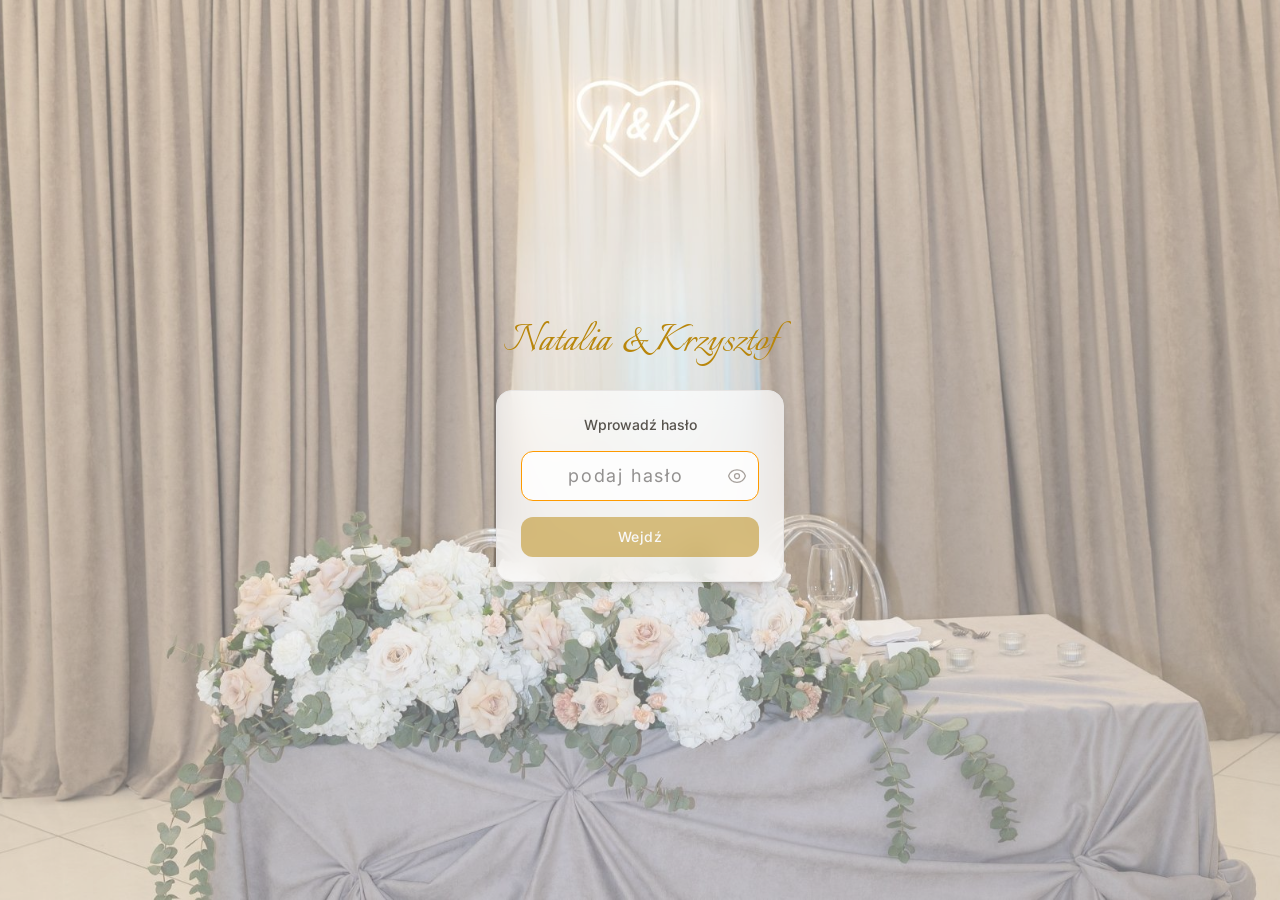
==== index.html @ 424b6d53 "Deploy: 2026-05-31 22:43" ====
<!doctype html>
<html lang="en">
  <head>
    <meta charset="UTF-8" />
    <link rel="icon" type="image/x-icon" href="/assets/logo-Dms6qO0x.jpg" />
    <meta name="viewport" content="width=device-width, initial-scale=1.0" />
    <title>Natalia i Krzysztof</title>
    <link rel="preconnect" href="https://fonts.googleapis.com" />
    <link rel="preconnect" href="https://fonts.gstatic.com" crossorigin />
    <link href="https://fonts.googleapis.com/css2?family=Inter:wght@300;400;500;600;700&family=Great+Vibes&family=Italianno&display=swap" rel="stylesheet" />
    <script type="module" crossorigin src="/assets/index-DAm_iJvj.js"></script>
    <link rel="stylesheet" crossorigin href="/assets/index-CaRGCw8e.css">
  </head>
  <body>
    <div id="root"></div>
  </body>
</html>
---- assets/index-CaRGCw8e.css ----
/*! tailwindcss v4.2.2 | MIT License | https://tailwindcss.com */
@layer properties{@supports (((-webkit-hyphens:none)) and (not (margin-trim:inline))) or ((-moz-orient:inline) and (not (color:rgb(from red r g b)))){*,:before,:after,::backdrop{--tw-translate-x:0;--tw-translate-y:0;--tw-translate-z:0;--tw-rotate-x:initial;--tw-rotate-y:initial;--tw-rotate-z:initial;--tw-skew-x:initial;--tw-skew-y:initial;--tw-space-y-reverse:0;--tw-border-style:solid;--tw-font-weight:initial;--tw-tracking:initial;--tw-shadow:0 0 #0000;--tw-shadow-color:initial;--tw-shadow-alpha:100%;--tw-inset-shadow:0 0 #0000;--tw-inset-shadow-color:initial;--tw-inset-shadow-alpha:100%;--tw-ring-color:initial;--tw-ring-shadow:0 0 #0000;--tw-inset-ring-color:initial;--tw-inset-ring-shadow:0 0 #0000;--tw-ring-inset:initial;--tw-ring-offset-width:0px;--tw-ring-offset-color:#fff;--tw-ring-offset-shadow:0 0 #0000;--tw-blur:initial;--tw-brightness:initial;--tw-contrast:initial;--tw-grayscale:initial;--tw-hue-rotate:initial;--tw-invert:initial;--tw-opacity:initial;--tw-saturate:initial;--tw-sepia:initial;--tw-drop-shadow:initial;--tw-drop-shadow-color:initial;--tw-drop-shadow-alpha:100%;--tw-drop-shadow-size:initial;--tw-backdrop-blur:initial;--tw-backdrop-brightness:initial;--tw-backdrop-contrast:initial;--tw-backdrop-grayscale:initial;--tw-backdrop-hue-rotate:initial;--tw-backdrop-invert:initial;--tw-backdrop-opacity:initial;--tw-backdrop-saturate:initial;--tw-backdrop-sepia:initial;--tw-duration:initial;--tw-scale-x:1;--tw-scale-y:1;--tw-scale-z:1}}}@layer theme{:root,:host{--font-sans:ui-sans-serif, system-ui, sans-serif, "Apple Color Emoji", "Segoe UI Emoji", "Segoe UI Symbol", "Noto Color Emoji";--font-mono:ui-monospace, SFMono-Regular, Menlo, Monaco, Consolas, "Liberation Mono", "Courier New", monospace;--color-red-50:oklch(97.1% .013 17.38);--color-red-400:oklch(70.4% .191 22.216);--color-red-500:oklch(63.7% .237 25.331);--color-red-600:oklch(57.7% .245 27.325);--color-red-700:oklch(50.5% .213 27.518);--color-amber-100:oklch(96.2% .059 95.617);--color-amber-200:oklch(92.4% .12 95.746);--color-amber-500:oklch(76.9% .188 70.08);--color-amber-600:oklch(66.6% .179 58.318);--color-blue-400:oklch(70.7% .165 254.624);--color-rose-50:oklch(96.9% .015 12.422);--color-gray-300:oklch(87.2% .01 258.338);--color-gray-400:oklch(70.7% .022 261.325);--color-gray-500:oklch(55.1% .027 264.364);--color-gray-600:oklch(44.6% .03 256.802);--color-gray-700:oklch(37.3% .034 259.733);--color-gray-800:oklch(27.8% .033 256.848);--color-gray-900:oklch(21% .034 264.665);--color-gray-950:oklch(13% .028 261.692);--color-stone-50:oklch(98.5% .001 106.423);--color-stone-100:oklch(97% .001 106.424);--color-stone-200:oklch(92.3% .003 48.717);--color-stone-300:oklch(86.9% .005 56.366);--color-stone-400:oklch(70.9% .01 56.259);--color-stone-500:oklch(55.3% .013 58.071);--color-stone-600:oklch(44.4% .011 73.639);--color-stone-700:oklch(37.4% .01 67.558);--color-stone-800:oklch(26.8% .007 34.298);--color-black:#000;--color-white:#fff;--spacing:.25rem;--container-xs:20rem;--container-sm:24rem;--container-md:28rem;--container-7xl:80rem;--text-xs:.75rem;--text-xs--line-height:calc(1 / .75);--text-sm:.875rem;--text-sm--line-height:calc(1.25 / .875);--text-base:1rem;--text-base--line-height:calc(1.5 / 1);--text-lg:1.125rem;--text-lg--line-height:calc(1.75 / 1.125);--text-2xl:1.5rem;--text-2xl--line-height:calc(2 / 1.5);--text-3xl:1.875rem;--text-3xl--line-height:calc(2.25 / 1.875);--text-4xl:2.25rem;--text-4xl--line-height:calc(2.5 / 2.25);--text-5xl:3rem;--text-5xl--line-height:1;--font-weight-light:300;--font-weight-medium:500;--font-weight-semibold:600;--tracking-wide:.025em;--tracking-wider:.05em;--tracking-widest:.1em;--radius-lg:.5rem;--radius-xl:.75rem;--radius-2xl:1rem;--drop-shadow-sm:0 1px 2px #00000026;--animate-spin:spin 1s linear infinite;--blur-sm:8px;--blur-md:12px;--blur-xl:24px;--default-transition-duration:.15s;--default-transition-timing-function:cubic-bezier(.4, 0, .2, 1);--default-font-family:var(--font-sans);--default-mono-font-family:var(--font-mono)}}@layer base{*,:after,:before,::backdrop{box-sizing:border-box;border:0 solid;margin:0;padding:0}::file-selector-button{box-sizing:border-box;border:0 solid;margin:0;padding:0}html,:host{-webkit-text-size-adjust:100%;tab-size:4;line-height:1.5;font-family:var(--default-font-family,ui-sans-serif, system-ui, sans-serif, "Apple Color Emoji", "Segoe UI Emoji", "Segoe UI Symbol", "Noto Color Emoji");font-feature-settings:var(--default-font-feature-settings,normal);font-variation-settings:var(--default-font-variation-settings,normal);-webkit-tap-highlight-color:transparent}hr{height:0;color:inherit;border-top-width:1px}abbr:where([title]){-webkit-text-decoration:underline dotted;text-decoration:underline dotted}h1,h2,h3,h4,h5,h6{font-size:inherit;font-weight:inherit}a{color:inherit;-webkit-text-decoration:inherit;-webkit-text-decoration:inherit;-webkit-text-decoration:inherit;-webkit-text-decoration:inherit;text-decoration:inherit}b,strong{font-weight:bolder}code,kbd,samp,pre{font-family:var(--default-mono-font-family,ui-monospace, SFMono-Regular, Menlo, Monaco, Consolas, "Liberation Mono", "Courier New", monospace);font-feature-settings:var(--default-mono-font-feature-settings,normal);font-variation-settings:var(--default-mono-font-variation-settings,normal);font-size:1em}small{font-size:80%}sub,sup{vertical-align:baseline;font-size:75%;line-height:0;position:relative}sub{bottom:-.25em}sup{top:-.5em}table{text-indent:0;border-color:inherit;border-collapse:collapse}:-moz-focusring{outline:auto}progress{vertical-align:baseline}summary{display:list-item}ol,ul,menu{list-style:none}img,svg,video,canvas,audio,iframe,embed,object{vertical-align:middle;display:block}img,video{max-width:100%;height:auto}button,input,select,optgroup,textarea{font:inherit;font-feature-settings:inherit;font-variation-settings:inherit;letter-spacing:inherit;color:inherit;opacity:1;background-color:#0000;border-radius:0}::file-selector-button{font:inherit;font-feature-settings:inherit;font-variation-settings:inherit;letter-spacing:inherit;color:inherit;opacity:1;background-color:#0000;border-radius:0}:where(select:is([multiple],[size])) optgroup{font-weight:bolder}:where(select:is([multiple],[size])) optgroup option{padding-inline-start:20px}::file-selector-button{margin-inline-end:4px}::placeholder{opacity:1}@supports (not ((-webkit-appearance:-apple-pay-button))) or (contain-intrinsic-size:1px){::placeholder{color:currentColor}@supports (color:color-mix(in lab, red, red)){::placeholder{color:color-mix(in oklab, currentcolor 50%, transparent)}}}textarea{resize:vertical}::-webkit-search-decoration{-webkit-appearance:none}::-webkit-date-and-time-value{min-height:1lh;text-align:inherit}::-webkit-datetime-edit{display:inline-flex}::-webkit-datetime-edit-fields-wrapper{padding:0}::-webkit-datetime-edit{padding-block:0}::-webkit-datetime-edit-year-field{padding-block:0}::-webkit-datetime-edit-month-field{padding-block:0}::-webkit-datetime-edit-day-field{padding-block:0}::-webkit-datetime-edit-hour-field{padding-block:0}::-webkit-datetime-edit-minute-field{padding-block:0}::-webkit-datetime-edit-second-field{padding-block:0}::-webkit-datetime-edit-millisecond-field{padding-block:0}::-webkit-datetime-edit-meridiem-field{padding-block:0}::-webkit-calendar-picker-indicator{line-height:1}:-moz-ui-invalid{box-shadow:none}button,input:where([type=button],[type=reset],[type=submit]){appearance:button}::file-selector-button{appearance:button}::-webkit-inner-spin-button{height:auto}::-webkit-outer-spin-button{height:auto}[hidden]:where(:not([hidden=until-found])){display:none!important}}@layer components;@layer utilities{.pointer-events-auto{pointer-events:auto}.pointer-events-none{pointer-events:none}.invisible{visibility:hidden}.visible{visibility:visible}.absolute{position:absolute}.fixed{position:fixed}.relative{position:relative}.sticky{position:sticky}.inset-0{inset:calc(var(--spacing) * 0)}.top-0{top:calc(var(--spacing) * 0)}.top-1\.5{top:calc(var(--spacing) * 1.5)}.top-1\/2{top:50%}.top-4{top:calc(var(--spacing) * 4)}.right-0{right:calc(var(--spacing) * 0)}.right-1\.5{right:calc(var(--spacing) * 1.5)}.right-3{right:calc(var(--spacing) * 3)}.right-4{right:calc(var(--spacing) * 4)}.bottom-0{bottom:calc(var(--spacing) * 0)}.left-0{left:calc(var(--spacing) * 0)}.left-1\.5{left:calc(var(--spacing) * 1.5)}.left-1\/2{left:50%}.z-10{z-index:10}.z-30{z-index:30}.z-50{z-index:50}.z-60{z-index:60}.z-70{z-index:70}.z-80{z-index:80}.container{width:100%}@media (width>=40rem){.container{max-width:40rem}}@media (width>=48rem){.container{max-width:48rem}}@media (width>=64rem){.container{max-width:64rem}}@media (width>=80rem){.container{max-width:80rem}}@media (width>=96rem){.container{max-width:96rem}}.mx-4{margin-inline:calc(var(--spacing) * 4)}.mx-auto{margin-inline:auto}.-mt-2{margin-top:calc(var(--spacing) * -2)}.mb-3{margin-bottom:calc(var(--spacing) * 3)}.mb-4{margin-bottom:calc(var(--spacing) * 4)}.mb-6{margin-bottom:calc(var(--spacing) * 6)}.ml-0\.5{margin-left:calc(var(--spacing) * .5)}.ml-2{margin-left:calc(var(--spacing) * 2)}.ml-4{margin-left:calc(var(--spacing) * 4)}.ml-auto{margin-left:auto}.block{display:block}.flex{display:flex}.grid{display:grid}.hidden{display:none}.inline-flex{display:inline-flex}.aspect-\[3\/4\]{aspect-ratio:3/4}.aspect-square{aspect-ratio:1}.h-0\.5{height:calc(var(--spacing) * .5)}.h-1\.5{height:calc(var(--spacing) * 1.5)}.h-3{height:calc(var(--spacing) * 3)}.h-4{height:calc(var(--spacing) * 4)}.h-5{height:calc(var(--spacing) * 5)}.h-6{height:calc(var(--spacing) * 6)}.h-8{height:calc(var(--spacing) * 8)}.h-10{height:calc(var(--spacing) * 10)}.h-12{height:calc(var(--spacing) * 12)}.h-14{height:calc(var(--spacing) * 14)}.h-16{height:calc(var(--spacing) * 16)}.h-20{height:calc(var(--spacing) * 20)}.h-auto{height:auto}.h-full{height:100%}.max-h-\[calc\(100vh-100px\)\]{max-height:calc(100vh - 100px)}.min-h-screen{min-height:100vh}.w-3{width:calc(var(--spacing) * 3)}.w-4{width:calc(var(--spacing) * 4)}.w-5{width:calc(var(--spacing) * 5)}.w-6{width:calc(var(--spacing) * 6)}.w-8{width:calc(var(--spacing) * 8)}.w-10{width:calc(var(--spacing) * 10)}.w-12{width:calc(var(--spacing) * 12)}.w-16{width:calc(var(--spacing) * 16)}.w-20{width:calc(var(--spacing) * 20)}.w-\[10\%\]{width:10%}.w-full{width:100%}.max-w-7xl{max-width:var(--container-7xl)}.max-w-full{max-width:100%}.max-w-sm{max-width:var(--container-sm)}.max-w-xs{max-width:var(--container-xs)}.min-w-0{min-width:calc(var(--spacing) * 0)}.flex-1{flex:1}.flex-shrink-0{flex-shrink:0}.-translate-x-1\/2{--tw-translate-x:calc(calc(1 / 2 * 100%) * -1);translate:var(--tw-translate-x) var(--tw-translate-y)}.-translate-y-1\/2{--tw-translate-y:calc(calc(1 / 2 * 100%) * -1);translate:var(--tw-translate-x) var(--tw-translate-y)}.rotate-90{rotate:90deg}.transform{transform:var(--tw-rotate-x,) var(--tw-rotate-y,) var(--tw-rotate-z,) var(--tw-skew-x,) var(--tw-skew-y,)}.animate-spin{animation:var(--animate-spin)}.cursor-pointer{cursor:pointer}.resize{resize:both}.grid-cols-2{grid-template-columns:repeat(2,minmax(0,1fr))}.flex-col{flex-direction:column}.items-center{align-items:center}.justify-between{justify-content:space-between}.justify-center{justify-content:center}.justify-end{justify-content:flex-end}.justify-start{justify-content:flex-start}.gap-1{gap:calc(var(--spacing) * 1)}.gap-1\.5{gap:calc(var(--spacing) * 1.5)}.gap-2{gap:calc(var(--spacing) * 2)}.gap-3{gap:calc(var(--spacing) * 3)}.gap-4{gap:calc(var(--spacing) * 4)}.gap-5{gap:calc(var(--spacing) * 5)}.gap-6{gap:calc(var(--spacing) * 6)}:where(.space-y-2>:not(:last-child)){--tw-space-y-reverse:0;margin-block-start:calc(calc(var(--spacing) * 2) * var(--tw-space-y-reverse));margin-block-end:calc(calc(var(--spacing) * 2) * calc(1 - var(--tw-space-y-reverse)))}.truncate{text-overflow:ellipsis;white-space:nowrap;overflow:hidden}.overflow-auto{overflow:auto}.overflow-hidden{overflow:hidden}.rounded{border-radius:.25rem}.rounded-2xl{border-radius:var(--radius-2xl)}.rounded-full{border-radius:3.40282e38px}.rounded-lg{border-radius:var(--radius-lg)}.rounded-xl{border-radius:var(--radius-xl)}.border{border-style:var(--tw-border-style);border-width:1px}.border-2{border-style:var(--tw-border-style);border-width:2px}.border-b{border-bottom-style:var(--tw-border-style);border-bottom-width:1px}.border-blue-400{border-color:var(--color-blue-400)}.border-gray-800{border-color:var(--color-gray-800)}.border-gray-800\/50{border-color:#1e293980}@supports (color:color-mix(in lab, red, red)){.border-gray-800\/50{border-color:color-mix(in oklab, var(--color-gray-800) 50%, transparent)}}.border-red-400{border-color:var(--color-red-400)}.border-stone-100{border-color:var(--color-stone-100)}.border-stone-200{border-color:var(--color-stone-200)}.border-stone-300{border-color:var(--color-stone-300)}.border-t-amber-600{border-top-color:var(--color-amber-600)}.border-t-transparent{border-top-color:#0000}.bg-amber-100{background-color:var(--color-amber-100)}.bg-amber-500{background-color:var(--color-amber-500)}.bg-black\/20{background-color:#0003}@supports (color:color-mix(in lab, red, red)){.bg-black\/20{background-color:color-mix(in oklab, var(--color-black) 20%, transparent)}}.bg-black\/40{background-color:#0006}@supports (color:color-mix(in lab, red, red)){.bg-black\/40{background-color:color-mix(in oklab, var(--color-black) 40%, transparent)}}.bg-black\/50{background-color:#00000080}@supports (color:color-mix(in lab, red, red)){.bg-black\/50{background-color:color-mix(in oklab, var(--color-black) 50%, transparent)}}.bg-gray-800{background-color:var(--color-gray-800)}.bg-gray-950{background-color:var(--color-gray-950)}.bg-gray-950\/80{background-color:#030712cc}@supports (color:color-mix(in lab, red, red)){.bg-gray-950\/80{background-color:color-mix(in oklab, var(--color-gray-950) 80%, transparent)}}.bg-red-500{background-color:var(--color-red-500)}.bg-red-500\/10{background-color:#fb2c361a}@supports (color:color-mix(in lab, red, red)){.bg-red-500\/10{background-color:color-mix(in oklab, var(--color-red-500) 10%, transparent)}}.bg-red-600{background-color:var(--color-red-600)}.bg-rose-50{background-color:var(--color-rose-50)}.bg-stone-50{background-color:var(--color-stone-50)}.bg-stone-100{background-color:var(--color-stone-100)}.bg-stone-200{background-color:var(--color-stone-200)}.bg-stone-200\/80{background-color:#e7e5e4cc}@supports (color:color-mix(in lab, red, red)){.bg-stone-200\/80{background-color:color-mix(in oklab, var(--color-stone-200) 80%, transparent)}}.bg-stone-300\/50{background-color:#d6d3d180}@supports (color:color-mix(in lab, red, red)){.bg-stone-300\/50{background-color:color-mix(in oklab, var(--color-stone-300) 50%, transparent)}}.bg-stone-700{background-color:var(--color-stone-700)}.bg-stone-800{background-color:var(--color-stone-800)}.bg-transparent{background-color:#0000}.bg-white{background-color:var(--color-white)}.bg-white\/40{background-color:#fff6}@supports (color:color-mix(in lab, red, red)){.bg-white\/40{background-color:color-mix(in oklab, var(--color-white) 40%, transparent)}}.bg-white\/50{background-color:#ffffff80}@supports (color:color-mix(in lab, red, red)){.bg-white\/50{background-color:color-mix(in oklab, var(--color-white) 50%, transparent)}}.bg-white\/70{background-color:#ffffffb3}@supports (color:color-mix(in lab, red, red)){.bg-white\/70{background-color:color-mix(in oklab, var(--color-white) 70%, transparent)}}.bg-white\/80{background-color:#fffc}@supports (color:color-mix(in lab, red, red)){.bg-white\/80{background-color:color-mix(in oklab, var(--color-white) 80%, transparent)}}.object-contain{object-fit:contain}.object-cover{object-fit:cover}.p-0\.5{padding:calc(var(--spacing) * .5)}.p-1\.5{padding:calc(var(--spacing) * 1.5)}.p-2{padding:calc(var(--spacing) * 2)}.p-4{padding:calc(var(--spacing) * 4)}.p-6{padding:calc(var(--spacing) * 6)}.px-2{padding-inline:calc(var(--spacing) * 2)}.px-2\.5{padding-inline:calc(var(--spacing) * 2.5)}.px-3{padding-inline:calc(var(--spacing) * 3)}.px-4{padding-inline:calc(var(--spacing) * 4)}.px-8{padding-inline:calc(var(--spacing) * 8)}.py-1{padding-block:calc(var(--spacing) * 1)}.py-2{padding-block:calc(var(--spacing) * 2)}.py-2\.5{padding-block:calc(var(--spacing) * 2.5)}.py-3{padding-block:calc(var(--spacing) * 3)}.py-6{padding-block:calc(var(--spacing) * 6)}.py-7{padding-block:calc(var(--spacing) * 7)}.py-10{padding-block:calc(var(--spacing) * 10)}.py-20{padding-block:calc(var(--spacing) * 20)}.py-32{padding-block:calc(var(--spacing) * 32)}.pt-1\.5{padding-top:calc(var(--spacing) * 1.5)}.pt-14{padding-top:calc(var(--spacing) * 14)}.pr-3{padding-right:calc(var(--spacing) * 3)}.pr-11{padding-right:calc(var(--spacing) * 11)}.pb-1{padding-bottom:calc(var(--spacing) * 1)}.pb-3{padding-bottom:calc(var(--spacing) * 3)}.pb-4{padding-bottom:calc(var(--spacing) * 4)}.pb-20{padding-bottom:calc(var(--spacing) * 20)}.pb-26{padding-bottom:calc(var(--spacing) * 26)}.pl-3{padding-left:calc(var(--spacing) * 3)}.text-center{text-align:center}.text-2xl{font-size:var(--text-2xl);line-height:var(--tw-leading,var(--text-2xl--line-height))}.text-3xl{font-size:var(--text-3xl);line-height:var(--tw-leading,var(--text-3xl--line-height))}.text-4xl{font-size:var(--text-4xl);line-height:var(--tw-leading,var(--text-4xl--line-height))}.text-5xl{font-size:var(--text-5xl);line-height:var(--tw-leading,var(--text-5xl--line-height))}.text-base{font-size:var(--text-base);line-height:var(--tw-leading,var(--text-base--line-height))}.text-lg{font-size:var(--text-lg);line-height:var(--tw-leading,var(--text-lg--line-height))}.text-sm{font-size:var(--text-sm);line-height:var(--tw-leading,var(--text-sm--line-height))}.text-xs{font-size:var(--text-xs);line-height:var(--tw-leading,var(--text-xs--line-height))}.text-\[11px\]{font-size:11px}.font-light{--tw-font-weight:var(--font-weight-light);font-weight:var(--font-weight-light)}.font-medium{--tw-font-weight:var(--font-weight-medium);font-weight:var(--font-weight-medium)}.font-semibold{--tw-font-weight:var(--font-weight-semibold);font-weight:var(--font-weight-semibold)}.tracking-wide{--tw-tracking:var(--tracking-wide);letter-spacing:var(--tracking-wide)}.tracking-wider{--tw-tracking:var(--tracking-wider);letter-spacing:var(--tracking-wider)}.tracking-widest{--tw-tracking:var(--tracking-widest);letter-spacing:var(--tracking-widest)}.text-amber-600{color:var(--color-amber-600)}.text-blue-400{color:var(--color-blue-400)}.text-gray-300{color:var(--color-gray-300)}.text-gray-400{color:var(--color-gray-400)}.text-gray-500{color:var(--color-gray-500)}.text-gray-600{color:var(--color-gray-600)}.text-red-400{color:var(--color-red-400)}.text-red-500{color:var(--color-red-500)}.text-stone-200{color:var(--color-stone-200)}.text-stone-300{color:var(--color-stone-300)}.text-stone-400{color:var(--color-stone-400)}.text-stone-500{color:var(--color-stone-500)}.text-stone-600{color:var(--color-stone-600)}.text-stone-700{color:var(--color-stone-700)}.text-stone-800{color:var(--color-stone-800)}.text-white{color:var(--color-white)}.uppercase{text-transform:uppercase}.underline{text-decoration-line:underline}.opacity-0{opacity:0}.opacity-100{opacity:1}.shadow{--tw-shadow:0 1px 3px 0 var(--tw-shadow-color,#0000001a), 0 1px 2px -1px var(--tw-shadow-color,#0000001a);box-shadow:var(--tw-inset-shadow), var(--tw-inset-ring-shadow), var(--tw-ring-offset-shadow), var(--tw-ring-shadow), var(--tw-shadow)}.shadow-2xl{--tw-shadow:0 25px 50px -12px var(--tw-shadow-color,#00000040);box-shadow:var(--tw-inset-shadow), var(--tw-inset-ring-shadow), var(--tw-ring-offset-shadow), var(--tw-ring-shadow), var(--tw-shadow)}.shadow-inner{--tw-shadow:inset 0 2px 4px 0 var(--tw-shadow-color,#0000000d);box-shadow:var(--tw-inset-shadow), var(--tw-inset-ring-shadow), var(--tw-ring-offset-shadow), var(--tw-ring-shadow), var(--tw-shadow)}.shadow-lg{--tw-shadow:0 10px 15px -3px var(--tw-shadow-color,#0000001a), 0 4px 6px -4px var(--tw-shadow-color,#0000001a);box-shadow:var(--tw-inset-shadow), var(--tw-inset-ring-shadow), var(--tw-ring-offset-shadow), var(--tw-ring-shadow), var(--tw-shadow)}.shadow-md{--tw-shadow:0 4px 6px -1px var(--tw-shadow-color,#0000001a), 0 2px 4px -2px var(--tw-shadow-color,#0000001a);box-shadow:var(--tw-inset-shadow), var(--tw-inset-ring-shadow), var(--tw-ring-offset-shadow), var(--tw-ring-shadow), var(--tw-shadow)}.drop-shadow-sm{--tw-drop-shadow-size:drop-shadow(0 1px 2px var(--tw-drop-shadow-color,#00000026));--tw-drop-shadow:drop-shadow(var(--drop-shadow-sm));filter:var(--tw-blur,) var(--tw-brightness,) var(--tw-contrast,) var(--tw-grayscale,) var(--tw-hue-rotate,) var(--tw-invert,) var(--tw-saturate,) var(--tw-sepia,) var(--tw-drop-shadow,)}.filter{filter:var(--tw-blur,) var(--tw-brightness,) var(--tw-contrast,) var(--tw-grayscale,) var(--tw-hue-rotate,) var(--tw-invert,) var(--tw-saturate,) var(--tw-sepia,) var(--tw-drop-shadow,)}.backdrop-blur-md{--tw-backdrop-blur:blur(var(--blur-md));-webkit-backdrop-filter:var(--tw-backdrop-blur,) var(--tw-backdrop-brightness,) var(--tw-backdrop-contrast,) var(--tw-backdrop-grayscale,) var(--tw-backdrop-hue-rotate,) var(--tw-backdrop-invert,) var(--tw-backdrop-opacity,) var(--tw-backdrop-saturate,) var(--tw-backdrop-sepia,);backdrop-filter:var(--tw-backdrop-blur,) var(--tw-backdrop-brightness,) var(--tw-backdrop-contrast,) var(--tw-backdrop-grayscale,) var(--tw-backdrop-hue-rotate,) var(--tw-backdrop-invert,) var(--tw-backdrop-opacity,) var(--tw-backdrop-saturate,) var(--tw-backdrop-sepia,)}.backdrop-blur-sm{--tw-backdrop-blur:blur(var(--blur-sm));-webkit-backdrop-filter:var(--tw-backdrop-blur,) var(--tw-backdrop-brightness,) var(--tw-backdrop-contrast,) var(--tw-backdrop-grayscale,) var(--tw-backdrop-hue-rotate,) var(--tw-backdrop-invert,) var(--tw-backdrop-opacity,) var(--tw-backdrop-saturate,) var(--tw-backdrop-sepia,);backdrop-filter:var(--tw-backdrop-blur,) var(--tw-backdrop-brightness,) var(--tw-backdrop-contrast,) var(--tw-backdrop-grayscale,) var(--tw-backdrop-hue-rotate,) var(--tw-backdrop-invert,) var(--tw-backdrop-opacity,) var(--tw-backdrop-saturate,) var(--tw-backdrop-sepia,)}.backdrop-blur-xl{--tw-backdrop-blur:blur(var(--blur-xl));-webkit-backdrop-filter:var(--tw-backdrop-blur,) var(--tw-backdrop-brightness,) var(--tw-backdrop-contrast,) var(--tw-backdrop-grayscale,) var(--tw-backdrop-hue-rotate,) var(--tw-backdrop-invert,) var(--tw-backdrop-opacity,) var(--tw-backdrop-saturate,) var(--tw-backdrop-sepia,);backdrop-filter:var(--tw-backdrop-blur,) var(--tw-backdrop-brightness,) var(--tw-backdrop-contrast,) var(--tw-backdrop-grayscale,) var(--tw-backdrop-hue-rotate,) var(--tw-backdrop-invert,) var(--tw-backdrop-opacity,) var(--tw-backdrop-saturate,) var(--tw-backdrop-sepia,)}.transition{transition-property:color,background-color,border-color,outline-color,text-decoration-color,fill,stroke,--tw-gradient-from,--tw-gradient-via,--tw-gradient-to,opacity,box-shadow,transform,translate,scale,rotate,filter,-webkit-backdrop-filter,backdrop-filter,display,content-visibility,overlay,pointer-events;transition-timing-function:var(--tw-ease,var(--default-transition-timing-function));transition-duration:var(--tw-duration,var(--default-transition-duration))}.transition-all{transition-property:all;transition-timing-function:var(--tw-ease,var(--default-transition-timing-function));transition-duration:var(--tw-duration,var(--default-transition-duration))}.transition-colors{transition-property:color,background-color,border-color,outline-color,text-decoration-color,fill,stroke,--tw-gradient-from,--tw-gradient-via,--tw-gradient-to;transition-timing-function:var(--tw-ease,var(--default-transition-timing-function));transition-duration:var(--tw-duration,var(--default-transition-duration))}.transition-opacity{transition-property:opacity;transition-timing-function:var(--tw-ease,var(--default-transition-timing-function));transition-duration:var(--tw-duration,var(--default-transition-duration))}.transition-shadow{transition-property:box-shadow;transition-timing-function:var(--tw-ease,var(--default-transition-timing-function));transition-duration:var(--tw-duration,var(--default-transition-duration))}.transition-transform{transition-property:transform,translate,scale,rotate;transition-timing-function:var(--tw-ease,var(--default-transition-timing-function));transition-duration:var(--tw-duration,var(--default-transition-duration))}.duration-150{--tw-duration:.15s;transition-duration:.15s}.duration-200{--tw-duration:.2s;transition-duration:.2s}.duration-300{--tw-duration:.3s;transition-duration:.3s}.outline-none{--tw-outline-style:none;outline-style:none}@media (hover:hover){.group-hover\:scale-103:is(:where(.group):hover *){--tw-scale-x:103%;--tw-scale-y:103%;--tw-scale-z:103%;scale:var(--tw-scale-x) var(--tw-scale-y)}.group-hover\:scale-110:is(:where(.group):hover *){--tw-scale-x:110%;--tw-scale-y:110%;--tw-scale-z:110%;scale:var(--tw-scale-x) var(--tw-scale-y)}.group-hover\:bg-black\/30:is(:where(.group):hover *){background-color:#0000004d}@supports (color:color-mix(in lab, red, red)){.group-hover\:bg-black\/30:is(:where(.group):hover *){background-color:color-mix(in oklab, var(--color-black) 30%, transparent)}}.group-hover\:bg-stone-300:is(:where(.group):hover *){background-color:var(--color-stone-300)}.group-hover\:opacity-90:is(:where(.group):hover *){opacity:.9}.group-hover\:opacity-100:is(:where(.group):hover *){opacity:1}.hover\:scale-103:hover{--tw-scale-x:103%;--tw-scale-y:103%;--tw-scale-z:103%;scale:var(--tw-scale-x) var(--tw-scale-y)}.hover\:bg-amber-200:hover{background-color:var(--color-amber-200)}.hover\:bg-gray-700:hover{background-color:var(--color-gray-700)}.hover\:bg-gray-800:hover{background-color:var(--color-gray-800)}.hover\:bg-gray-900\/30:hover{background-color:#1018284d}@supports (color:color-mix(in lab, red, red)){.hover\:bg-gray-900\/30:hover{background-color:color-mix(in oklab, var(--color-gray-900) 30%, transparent)}}.hover\:bg-gray-900\/50:hover{background-color:#10182880}@supports (color:color-mix(in lab, red, red)){.hover\:bg-gray-900\/50:hover{background-color:color-mix(in oklab, var(--color-gray-900) 50%, transparent)}}.hover\:bg-red-50:hover{background-color:var(--color-red-50)}.hover\:bg-red-600:hover{background-color:var(--color-red-600)}.hover\:bg-red-700:hover{background-color:var(--color-red-700)}.hover\:bg-stone-50:hover{background-color:var(--color-stone-50)}.hover\:bg-stone-300:hover{background-color:var(--color-stone-300)}.hover\:bg-stone-300\/60:hover{background-color:#d6d3d199}@supports (color:color-mix(in lab, red, red)){.hover\:bg-stone-300\/60:hover{background-color:color-mix(in oklab, var(--color-stone-300) 60%, transparent)}}.hover\:bg-stone-700:hover{background-color:var(--color-stone-700)}.hover\:bg-stone-800:hover{background-color:var(--color-stone-800)}.hover\:bg-white\/50:hover{background-color:#ffffff80}@supports (color:color-mix(in lab, red, red)){.hover\:bg-white\/50:hover{background-color:color-mix(in oklab, var(--color-white) 50%, transparent)}}.hover\:text-amber-600:hover{color:var(--color-amber-600)}.hover\:text-red-400:hover{color:var(--color-red-400)}.hover\:text-red-600:hover{color:var(--color-red-600)}.hover\:text-stone-600:hover{color:var(--color-stone-600)}.hover\:text-stone-700:hover{color:var(--color-stone-700)}.hover\:text-stone-800:hover{color:var(--color-stone-800)}.hover\:text-white:hover{color:var(--color-white)}.hover\:opacity-80:hover{opacity:.8}.hover\:shadow-xl:hover{--tw-shadow:0 20px 25px -5px var(--tw-shadow-color,#0000001a), 0 8px 10px -6px var(--tw-shadow-color,#0000001a);box-shadow:var(--tw-inset-shadow), var(--tw-inset-ring-shadow), var(--tw-ring-offset-shadow), var(--tw-ring-shadow), var(--tw-shadow)}}.focus\:border-amber-500:focus{border-color:var(--color-amber-500)}.focus\:border-red-500:focus{border-color:var(--color-red-500)}.focus\:outline-none:focus{--tw-outline-style:none;outline-style:none}.active\:scale-95:active{--tw-scale-x:95%;--tw-scale-y:95%;--tw-scale-z:95%;scale:var(--tw-scale-x) var(--tw-scale-y)}.disabled\:cursor-not-allowed:disabled{cursor:not-allowed}.disabled\:opacity-40:disabled{opacity:.4}.disabled\:opacity-50:disabled{opacity:.5}.disabled\:opacity-60:disabled{opacity:.6}@media (width>=40rem){.sm\:max-w-md{max-width:var(--container-md)}.sm\:gap-2{gap:calc(var(--spacing) * 2)}.sm\:gap-3{gap:calc(var(--spacing) * 3)}.sm\:gap-8{gap:calc(var(--spacing) * 8)}.sm\:px-6{padding-inline:calc(var(--spacing) * 6)}.sm\:text-3xl{font-size:var(--text-3xl);line-height:var(--tw-leading,var(--text-3xl--line-height))}.sm\:opacity-0{opacity:0}@media (hover:hover){.sm\:group-hover\:opacity-100:is(:where(.group):hover *){opacity:1}}}@media (width>=64rem){.lg\:px-8{padding-inline:calc(var(--spacing) * 8)}}}*{box-sizing:border-box}body{-webkit-font-smoothing:antialiased;-moz-osx-font-smoothing:grayscale;color:#1c1917;background-color:#fafaf9;margin:0;font-family:Inter,system-ui,-apple-system,BlinkMacSystemFont,Segoe UI,Roboto,sans-serif}@keyframes fade-in{0%{opacity:0}to{opacity:1}}@keyframes shimmer{0%{background-position:-200% 0}to{background-position:200% 0}}.skeleton{background:linear-gradient(90deg,#f0ede8 25%,#e8e4de 50%,#f0ede8 75%) 0 0/200% 100%;animation:1.6s linear infinite shimmer}@keyframes slide-up{0%{opacity:0;transform:translateY(20px)}to{opacity:1;transform:translateY(0)}}.animate-fade-in{animation:.2s ease-out fade-in}.animate-slide-up{animation:.25s ease-out slide-up}.shadow-inner{box-shadow:inset 0 0 60px #ffffff4d}@keyframes slideshow-progress{0%{width:0%}to{width:100%}}@property --tw-translate-x{syntax:"*";inherits:false;initial-value:0}@property --tw-translate-y{syntax:"*";inherits:false;initial-value:0}@property --tw-translate-z{syntax:"*";inherits:false;initial-value:0}@property --tw-rotate-x{syntax:"*";inherits:false}@property --tw-rotate-y{syntax:"*";inherits:false}@property --tw-rotate-z{syntax:"*";inherits:false}@property --tw-skew-x{syntax:"*";inherits:false}@property --tw-skew-y{syntax:"*";inherits:false}@property --tw-space-y-reverse{syntax:"*";inherits:false;initial-value:0}@property --tw-border-style{syntax:"*";inherits:false;initial-value:solid}@property --tw-font-weight{syntax:"*";inherits:false}@property --tw-tracking{syntax:"*";inherits:false}@property --tw-shadow{syntax:"*";inherits:false;initial-value:0 0 #0000}@property --tw-shadow-color{syntax:"*";inherits:false}@property --tw-shadow-alpha{syntax:"<percentage>";inherits:false;initial-value:100%}@property --tw-inset-shadow{syntax:"*";inherits:false;initial-value:0 0 #0000}@property --tw-inset-shadow-color{syntax:"*";inherits:false}@property --tw-inset-shadow-alpha{syntax:"<percentage>";inherits:false;initial-value:100%}@property --tw-ring-color{syntax:"*";inherits:false}@property --tw-ring-shadow{syntax:"*";inherits:false;initial-value:0 0 #0000}@property --tw-inset-ring-color{syntax:"*";inherits:false}@property --tw-inset-ring-shadow{syntax:"*";inherits:false;initial-value:0 0 #0000}@property --tw-ring-inset{syntax:"*";inherits:false}@property --tw-ring-offset-width{syntax:"<length>";inherits:false;initial-value:0}@property --tw-ring-offset-color{syntax:"*";inherits:false;initial-value:#fff}@property --tw-ring-offset-shadow{syntax:"*";inherits:false;initial-value:0 0 #0000}@property --tw-blur{syntax:"*";inherits:false}@property --tw-brightness{syntax:"*";inherits:false}@property --tw-contrast{syntax:"*";inherits:false}@property --tw-grayscale{syntax:"*";inherits:false}@property --tw-hue-rotate{syntax:"*";inherits:false}@property --tw-invert{syntax:"*";inherits:false}@property --tw-opacity{syntax:"*";inherits:false}@property --tw-saturate{syntax:"*";inherits:false}@property --tw-sepia{syntax:"*";inherits:false}@property --tw-drop-shadow{syntax:"*";inherits:false}@property --tw-drop-shadow-color{syntax:"*";inherits:false}@property --tw-drop-shadow-alpha{syntax:"<percentage>";inherits:false;initial-value:100%}@property --tw-drop-shadow-size{syntax:"*";inherits:false}@property --tw-backdrop-blur{syntax:"*";inherits:false}@property --tw-backdrop-brightness{syntax:"*";inherits:false}@property --tw-backdrop-contrast{syntax:"*";inherits:false}@property --tw-backdrop-grayscale{syntax:"*";inherits:false}@property --tw-backdrop-hue-rotate{syntax:"*";inherits:false}@property --tw-backdrop-invert{syntax:"*";inherits:false}@property --tw-backdrop-opacity{syntax:"*";inherits:false}@property --tw-backdrop-saturate{syntax:"*";inherits:false}@property --tw-backdrop-sepia{syntax:"*";inherits:false}@property --tw-duration{syntax:"*";inherits:false}@property --tw-scale-x{syntax:"*";inherits:false;initial-value:1}@property --tw-scale-y{syntax:"*";inherits:false;initial-value:1}@property --tw-scale-z{syntax:"*";inherits:false;initial-value:1}@keyframes spin{to{transform:rotate(360deg)}}
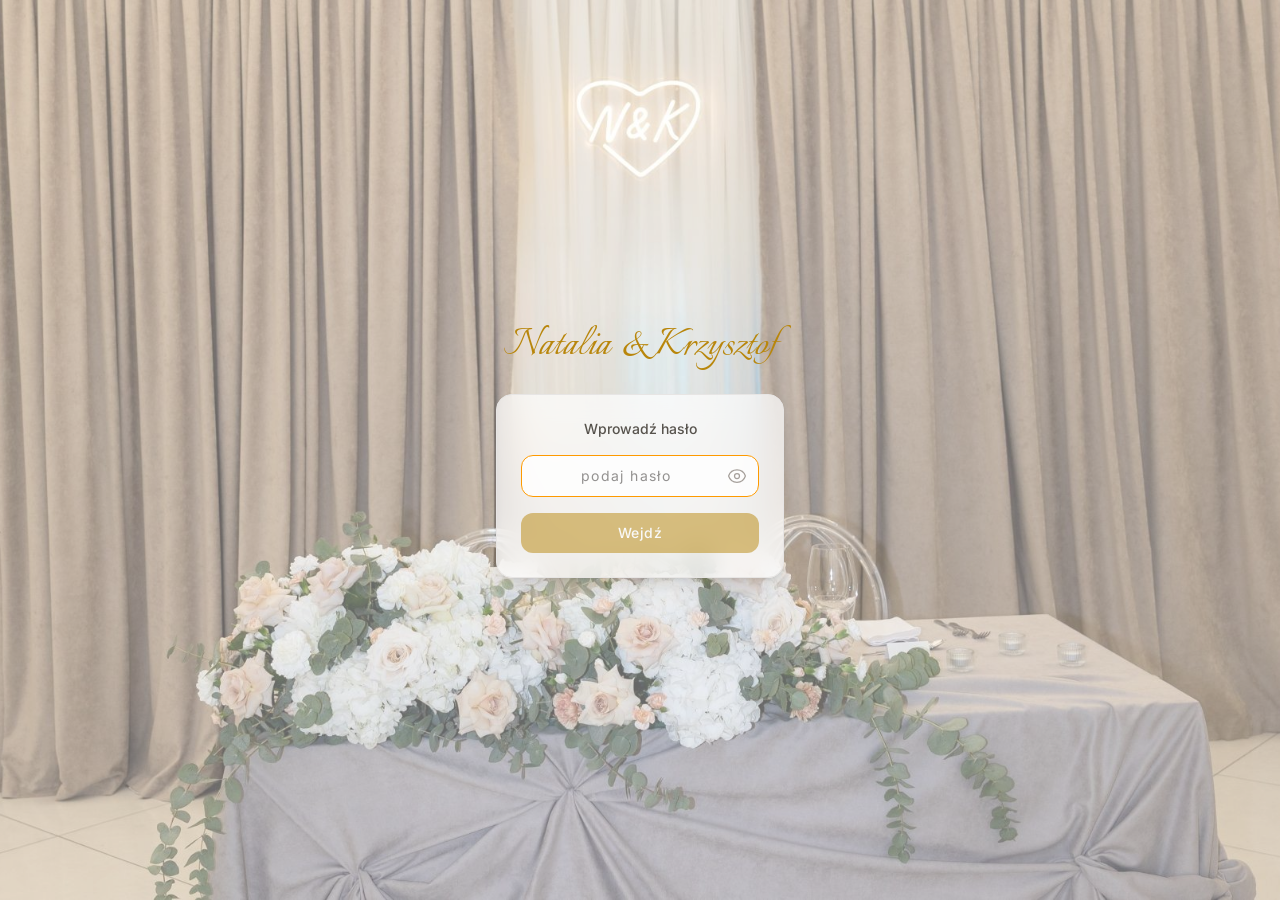
==== commit cc0817ed: "Deploy: 2026-06-02 16:31" ====
--- a/index.html
+++ b/index.html
@@ -8,7 +8,7 @@
     <link rel="preconnect" href="https://fonts.googleapis.com" />
     <link rel="preconnect" href="https://fonts.gstatic.com" crossorigin />
     <link href="https://fonts.googleapis.com/css2?family=Inter:wght@300;400;500;600;700&family=Great+Vibes&family=Italianno&display=swap" rel="stylesheet" />
-    <script type="module" crossorigin src="/assets/index-DAm_iJvj.js"></script>
+    <script type="module" crossorigin src="/assets/index-BIQyD5y8.js"></script>
     <link rel="stylesheet" crossorigin href="/assets/index-CaRGCw8e.css">
   </head>
   <body>
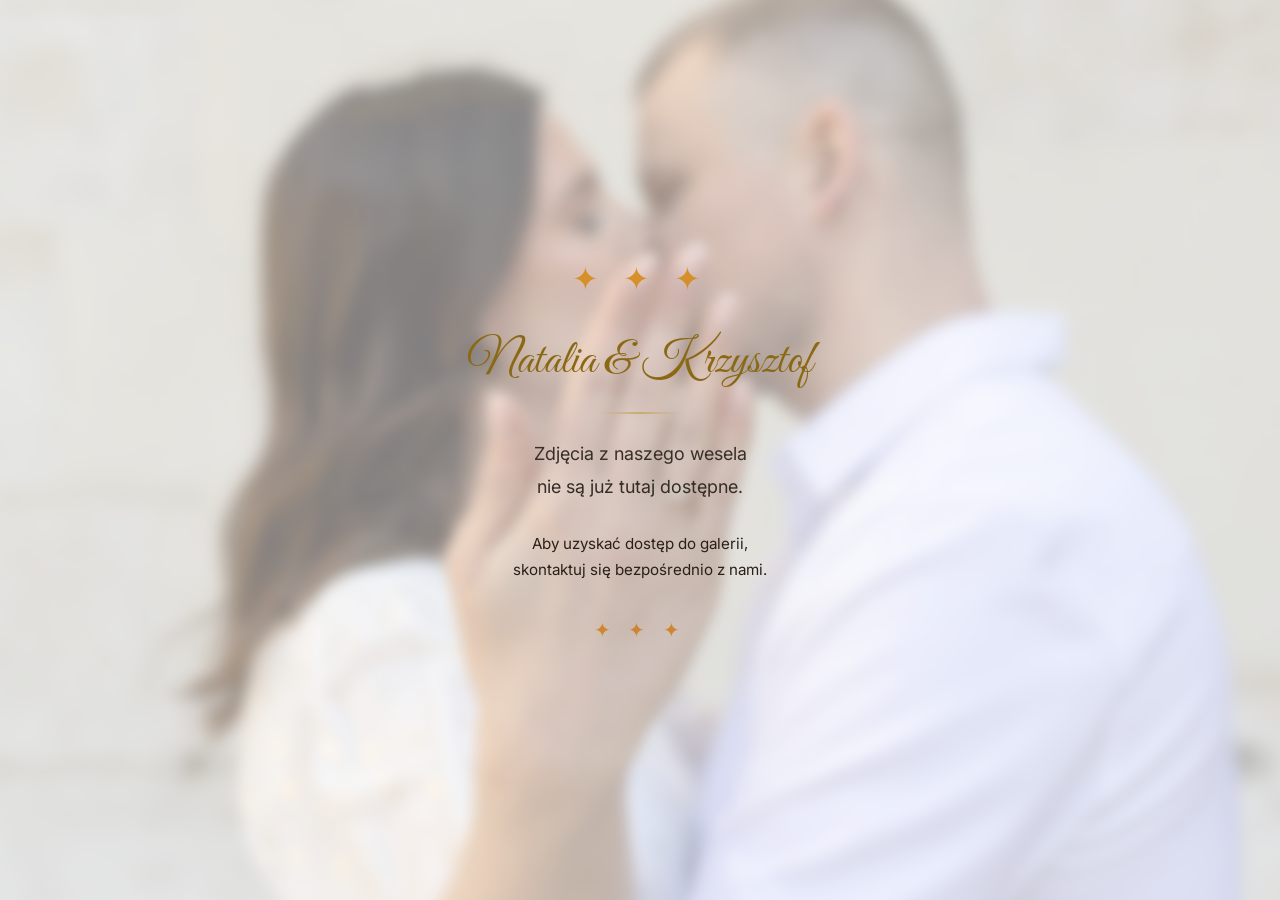
==== commit 78015d28: "Deploy: 2026-06-09 22:36" ====
--- a/index.html
+++ b/index.html
@@ -8,8 +8,8 @@
     <link rel="preconnect" href="https://fonts.googleapis.com" />
     <link rel="preconnect" href="https://fonts.gstatic.com" crossorigin />
     <link href="https://fonts.googleapis.com/css2?family=Inter:wght@300;400;500;600;700&family=Great+Vibes&family=Italianno&display=swap" rel="stylesheet" />
-    <script type="module" crossorigin src="/assets/index-BIQyD5y8.js"></script>
-    <link rel="stylesheet" crossorigin href="/assets/index-CaRGCw8e.css">
+    <script type="module" crossorigin src="/assets/index-BI_R1rMf.js"></script>
+    <link rel="stylesheet" crossorigin href="/assets/index-SdWb2pRe.css">
   </head>
   <body>
     <div id="root"></div>
--- a/assets/index-SdWb2pRe.css
+++ b/assets/index-SdWb2pRe.css
@@ -0,0 +1,2 @@
+/*! tailwindcss v4.2.2 | MIT License | https://tailwindcss.com */
+@layer properties{@supports (((-webkit-hyphens:none)) and (not (margin-trim:inline))) or ((-moz-orient:inline) and (not (color:rgb(from red r g b)))){*,:before,:after,::backdrop{--tw-translate-x:0;--tw-translate-y:0;--tw-translate-z:0;--tw-rotate-x:initial;--tw-rotate-y:initial;--tw-rotate-z:initial;--tw-skew-x:initial;--tw-skew-y:initial;--tw-space-y-reverse:0;--tw-border-style:solid;--tw-font-weight:initial;--tw-tracking:initial;--tw-ordinal:initial;--tw-slashed-zero:initial;--tw-numeric-figure:initial;--tw-numeric-spacing:initial;--tw-numeric-fraction:initial;--tw-shadow:0 0 #0000;--tw-shadow-color:initial;--tw-shadow-alpha:100%;--tw-inset-shadow:0 0 #0000;--tw-inset-shadow-color:initial;--tw-inset-shadow-alpha:100%;--tw-ring-color:initial;--tw-ring-shadow:0 0 #0000;--tw-inset-ring-color:initial;--tw-inset-ring-shadow:0 0 #0000;--tw-ring-inset:initial;--tw-ring-offset-width:0px;--tw-ring-offset-color:#fff;--tw-ring-offset-shadow:0 0 #0000;--tw-blur:initial;--tw-brightness:initial;--tw-contrast:initial;--tw-grayscale:initial;--tw-hue-rotate:initial;--tw-invert:initial;--tw-opacity:initial;--tw-saturate:initial;--tw-sepia:initial;--tw-drop-shadow:initial;--tw-drop-shadow-color:initial;--tw-drop-shadow-alpha:100%;--tw-drop-shadow-size:initial;--tw-backdrop-blur:initial;--tw-backdrop-brightness:initial;--tw-backdrop-contrast:initial;--tw-backdrop-grayscale:initial;--tw-backdrop-hue-rotate:initial;--tw-backdrop-invert:initial;--tw-backdrop-opacity:initial;--tw-backdrop-saturate:initial;--tw-backdrop-sepia:initial;--tw-duration:initial;--tw-scale-x:1;--tw-scale-y:1;--tw-scale-z:1}}}@layer theme{:root,:host{--font-sans:ui-sans-serif, system-ui, sans-serif, "Apple Color Emoji", "Segoe UI Emoji", "Segoe UI Symbol", "Noto Color Emoji";--font-mono:ui-monospace, SFMono-Regular, Menlo, Monaco, Consolas, "Liberation Mono", "Courier New", monospace;--color-red-50:oklch(97.1% .013 17.38);--color-red-400:oklch(70.4% .191 22.216);--color-red-500:oklch(63.7% .237 25.331);--color-red-600:oklch(57.7% .245 27.325);--color-red-700:oklch(50.5% .213 27.518);--color-amber-100:oklch(96.2% .059 95.617);--color-amber-200:oklch(92.4% .12 95.746);--color-amber-500:oklch(76.9% .188 70.08);--color-amber-600:oklch(66.6% .179 58.318);--color-blue-400:oklch(70.7% .165 254.624);--color-rose-50:oklch(96.9% .015 12.422);--color-gray-300:oklch(87.2% .01 258.338);--color-gray-400:oklch(70.7% .022 261.325);--color-gray-500:oklch(55.1% .027 264.364);--color-gray-600:oklch(44.6% .03 256.802);--color-gray-700:oklch(37.3% .034 259.733);--color-gray-800:oklch(27.8% .033 256.848);--color-gray-900:oklch(21% .034 264.665);--color-gray-950:oklch(13% .028 261.692);--color-stone-50:oklch(98.5% .001 106.423);--color-stone-100:oklch(97% .001 106.424);--color-stone-200:oklch(92.3% .003 48.717);--color-stone-300:oklch(86.9% .005 56.366);--color-stone-400:oklch(70.9% .01 56.259);--color-stone-500:oklch(55.3% .013 58.071);--color-stone-600:oklch(44.4% .011 73.639);--color-stone-700:oklch(37.4% .01 67.558);--color-stone-800:oklch(26.8% .007 34.298);--color-black:#000;--color-white:#fff;--spacing:.25rem;--container-xs:20rem;--container-sm:24rem;--container-md:28rem;--container-7xl:80rem;--text-xs:.75rem;--text-xs--line-height:calc(1 / .75);--text-sm:.875rem;--text-sm--line-height:calc(1.25 / .875);--text-base:1rem;--text-base--line-height:calc(1.5 / 1);--text-lg:1.125rem;--text-lg--line-height:calc(1.75 / 1.125);--text-2xl:1.5rem;--text-2xl--line-height:calc(2 / 1.5);--text-3xl:1.875rem;--text-3xl--line-height:calc(2.25 / 1.875);--text-4xl:2.25rem;--text-4xl--line-height:calc(2.5 / 2.25);--text-5xl:3rem;--text-5xl--line-height:1;--font-weight-light:300;--font-weight-medium:500;--font-weight-semibold:600;--tracking-wide:.025em;--tracking-wider:.05em;--tracking-widest:.1em;--radius-lg:.5rem;--radius-xl:.75rem;--radius-2xl:1rem;--drop-shadow-sm:0 1px 2px #00000026;--animate-spin:spin 1s linear infinite;--blur-sm:8px;--blur-md:12px;--blur-xl:24px;--default-transition-duration:.15s;--default-transition-timing-function:cubic-bezier(.4, 0, .2, 1);--default-font-family:var(--font-sans);--default-mono-font-family:var(--font-mono)}}@layer base{*,:after,:before,::backdrop{box-sizing:border-box;border:0 solid;margin:0;padding:0}::file-selector-button{box-sizing:border-box;border:0 solid;margin:0;padding:0}html,:host{-webkit-text-size-adjust:100%;tab-size:4;line-height:1.5;font-family:var(--default-font-family,ui-sans-serif, system-ui, sans-serif, "Apple Color Emoji", "Segoe UI Emoji", "Segoe UI Symbol", "Noto Color Emoji");font-feature-settings:var(--default-font-feature-settings,normal);font-variation-settings:var(--default-font-variation-settings,normal);-webkit-tap-highlight-color:transparent}hr{height:0;color:inherit;border-top-width:1px}abbr:where([title]){-webkit-text-decoration:underline dotted;text-decoration:underline dotted}h1,h2,h3,h4,h5,h6{font-size:inherit;font-weight:inherit}a{color:inherit;-webkit-text-decoration:inherit;-webkit-text-decoration:inherit;-webkit-text-decoration:inherit;-webkit-text-decoration:inherit;text-decoration:inherit}b,strong{font-weight:bolder}code,kbd,samp,pre{font-family:var(--default-mono-font-family,ui-monospace, SFMono-Regular, Menlo, Monaco, Consolas, "Liberation Mono", "Courier New", monospace);font-feature-settings:var(--default-mono-font-feature-settings,normal);font-variation-settings:var(--default-mono-font-variation-settings,normal);font-size:1em}small{font-size:80%}sub,sup{vertical-align:baseline;font-size:75%;line-height:0;position:relative}sub{bottom:-.25em}sup{top:-.5em}table{text-indent:0;border-color:inherit;border-collapse:collapse}:-moz-focusring{outline:auto}progress{vertical-align:baseline}summary{display:list-item}ol,ul,menu{list-style:none}img,svg,video,canvas,audio,iframe,embed,object{vertical-align:middle;display:block}img,video{max-width:100%;height:auto}button,input,select,optgroup,textarea{font:inherit;font-feature-settings:inherit;font-variation-settings:inherit;letter-spacing:inherit;color:inherit;opacity:1;background-color:#0000;border-radius:0}::file-selector-button{font:inherit;font-feature-settings:inherit;font-variation-settings:inherit;letter-spacing:inherit;color:inherit;opacity:1;background-color:#0000;border-radius:0}:where(select:is([multiple],[size])) optgroup{font-weight:bolder}:where(select:is([multiple],[size])) optgroup option{padding-inline-start:20px}::file-selector-button{margin-inline-end:4px}::placeholder{opacity:1}@supports (not ((-webkit-appearance:-apple-pay-button))) or (contain-intrinsic-size:1px){::placeholder{color:currentColor}@supports (color:color-mix(in lab, red, red)){::placeholder{color:color-mix(in oklab, currentcolor 50%, transparent)}}}textarea{resize:vertical}::-webkit-search-decoration{-webkit-appearance:none}::-webkit-date-and-time-value{min-height:1lh;text-align:inherit}::-webkit-datetime-edit{display:inline-flex}::-webkit-datetime-edit-fields-wrapper{padding:0}::-webkit-datetime-edit{padding-block:0}::-webkit-datetime-edit-year-field{padding-block:0}::-webkit-datetime-edit-month-field{padding-block:0}::-webkit-datetime-edit-day-field{padding-block:0}::-webkit-datetime-edit-hour-field{padding-block:0}::-webkit-datetime-edit-minute-field{padding-block:0}::-webkit-datetime-edit-second-field{padding-block:0}::-webkit-datetime-edit-millisecond-field{padding-block:0}::-webkit-datetime-edit-meridiem-field{padding-block:0}::-webkit-calendar-picker-indicator{line-height:1}:-moz-ui-invalid{box-shadow:none}button,input:where([type=button],[type=reset],[type=submit]){appearance:button}::file-selector-button{appearance:button}::-webkit-inner-spin-button{height:auto}::-webkit-outer-spin-button{height:auto}[hidden]:where(:not([hidden=until-found])){display:none!important}}@layer components;@layer utilities{.pointer-events-auto{pointer-events:auto}.pointer-events-none{pointer-events:none}.invisible{visibility:hidden}.visible{visibility:visible}.absolute{position:absolute}.fixed{position:fixed}.relative{position:relative}.sticky{position:sticky}.inset-0{inset:calc(var(--spacing) * 0)}.top-0{top:calc(var(--spacing) * 0)}.top-1\.5{top:calc(var(--spacing) * 1.5)}.top-1\/2{top:50%}.top-4{top:calc(var(--spacing) * 4)}.right-0{right:calc(var(--spacing) * 0)}.right-1\.5{right:calc(var(--spacing) * 1.5)}.right-3{right:calc(var(--spacing) * 3)}.right-4{right:calc(var(--spacing) * 4)}.bottom-0{bottom:calc(var(--spacing) * 0)}.left-0{left:calc(var(--spacing) * 0)}.left-1\.5{left:calc(var(--spacing) * 1.5)}.left-1\/2{left:50%}.z-10{z-index:10}.z-30{z-index:30}.z-50{z-index:50}.z-60{z-index:60}.z-70{z-index:70}.z-80{z-index:80}.container{width:100%}@media (width>=40rem){.container{max-width:40rem}}@media (width>=48rem){.container{max-width:48rem}}@media (width>=64rem){.container{max-width:64rem}}@media (width>=80rem){.container{max-width:80rem}}@media (width>=96rem){.container{max-width:96rem}}.mx-4{margin-inline:calc(var(--spacing) * 4)}.mx-auto{margin-inline:auto}.-mt-2{margin-top:calc(var(--spacing) * -2)}.mb-3{margin-bottom:calc(var(--spacing) * 3)}.mb-4{margin-bottom:calc(var(--spacing) * 4)}.mb-6{margin-bottom:calc(var(--spacing) * 6)}.ml-0\.5{margin-left:calc(var(--spacing) * .5)}.ml-2{margin-left:calc(var(--spacing) * 2)}.ml-4{margin-left:calc(var(--spacing) * 4)}.ml-auto{margin-left:auto}.block{display:block}.flex{display:flex}.grid{display:grid}.hidden{display:none}.inline-flex{display:inline-flex}.aspect-\[3\/4\]{aspect-ratio:3/4}.aspect-square{aspect-ratio:1}.h-0\.5{height:calc(var(--spacing) * .5)}.h-1\.5{height:calc(var(--spacing) * 1.5)}.h-3{height:calc(var(--spacing) * 3)}.h-4{height:calc(var(--spacing) * 4)}.h-5{height:calc(var(--spacing) * 5)}.h-6{height:calc(var(--spacing) * 6)}.h-8{height:calc(var(--spacing) * 8)}.h-10{height:calc(var(--spacing) * 10)}.h-12{height:calc(var(--spacing) * 12)}.h-14{height:calc(var(--spacing) * 14)}.h-16{height:calc(var(--spacing) * 16)}.h-20{height:calc(var(--spacing) * 20)}.h-auto{height:auto}.h-full{height:100%}.max-h-\[calc\(100vh-100px\)\]{max-height:calc(100vh - 100px)}.min-h-screen{min-height:100vh}.w-3{width:calc(var(--spacing) * 3)}.w-4{width:calc(var(--spacing) * 4)}.w-5{width:calc(var(--spacing) * 5)}.w-6{width:calc(var(--spacing) * 6)}.w-8{width:calc(var(--spacing) * 8)}.w-10{width:calc(var(--spacing) * 10)}.w-12{width:calc(var(--spacing) * 12)}.w-16{width:calc(var(--spacing) * 16)}.w-20{width:calc(var(--spacing) * 20)}.w-\[10\%\]{width:10%}.w-full{width:100%}.max-w-7xl{max-width:var(--container-7xl)}.max-w-full{max-width:100%}.max-w-sm{max-width:var(--container-sm)}.max-w-xs{max-width:var(--container-xs)}.min-w-0{min-width:calc(var(--spacing) * 0)}.flex-1{flex:1}.flex-shrink-0{flex-shrink:0}.-translate-x-1\/2{--tw-translate-x:calc(calc(1 / 2 * 100%) * -1);translate:var(--tw-translate-x) var(--tw-translate-y)}.-translate-y-1\/2{--tw-translate-y:calc(calc(1 / 2 * 100%) * -1);translate:var(--tw-translate-x) var(--tw-translate-y)}.rotate-90{rotate:90deg}.transform{transform:var(--tw-rotate-x,) var(--tw-rotate-y,) var(--tw-rotate-z,) var(--tw-skew-x,) var(--tw-skew-y,)}.animate-spin{animation:var(--animate-spin)}.cursor-pointer{cursor:pointer}.resize{resize:both}.grid-cols-2{grid-template-columns:repeat(2,minmax(0,1fr))}.flex-col{flex-direction:column}.items-center{align-items:center}.justify-between{justify-content:space-between}.justify-center{justify-content:center}.justify-end{justify-content:flex-end}.justify-start{justify-content:flex-start}.gap-1{gap:calc(var(--spacing) * 1)}.gap-1\.5{gap:calc(var(--spacing) * 1.5)}.gap-2{gap:calc(var(--spacing) * 2)}.gap-3{gap:calc(var(--spacing) * 3)}.gap-4{gap:calc(var(--spacing) * 4)}.gap-5{gap:calc(var(--spacing) * 5)}.gap-6{gap:calc(var(--spacing) * 6)}:where(.space-y-2>:not(:last-child)){--tw-space-y-reverse:0;margin-block-start:calc(calc(var(--spacing) * 2) * var(--tw-space-y-reverse));margin-block-end:calc(calc(var(--spacing) * 2) * calc(1 - var(--tw-space-y-reverse)))}.truncate{text-overflow:ellipsis;white-space:nowrap;overflow:hidden}.overflow-auto{overflow:auto}.overflow-hidden{overflow:hidden}.rounded{border-radius:.25rem}.rounded-2xl{border-radius:var(--radius-2xl)}.rounded-full{border-radius:3.40282e38px}.rounded-lg{border-radius:var(--radius-lg)}.rounded-xl{border-radius:var(--radius-xl)}.border{border-style:var(--tw-border-style);border-width:1px}.border-2{border-style:var(--tw-border-style);border-width:2px}.border-b{border-bottom-style:var(--tw-border-style);border-bottom-width:1px}.border-blue-400{border-color:var(--color-blue-400)}.border-gray-800{border-color:var(--color-gray-800)}.border-gray-800\/50{border-color:#1e293980}@supports (color:color-mix(in lab, red, red)){.border-gray-800\/50{border-color:color-mix(in oklab, var(--color-gray-800) 50%, transparent)}}.border-red-400{border-color:var(--color-red-400)}.border-stone-100{border-color:var(--color-stone-100)}.border-stone-200{border-color:var(--color-stone-200)}.border-stone-300{border-color:var(--color-stone-300)}.border-t-amber-600{border-top-color:var(--color-amber-600)}.border-t-transparent{border-top-color:#0000}.bg-amber-100{background-color:var(--color-amber-100)}.bg-amber-500{background-color:var(--color-amber-500)}.bg-black\/20{background-color:#0003}@supports (color:color-mix(in lab, red, red)){.bg-black\/20{background-color:color-mix(in oklab, var(--color-black) 20%, transparent)}}.bg-black\/40{background-color:#0006}@supports (color:color-mix(in lab, red, red)){.bg-black\/40{background-color:color-mix(in oklab, var(--color-black) 40%, transparent)}}.bg-black\/50{background-color:#00000080}@supports (color:color-mix(in lab, red, red)){.bg-black\/50{background-color:color-mix(in oklab, var(--color-black) 50%, transparent)}}.bg-gray-800{background-color:var(--color-gray-800)}.bg-gray-950{background-color:var(--color-gray-950)}.bg-gray-950\/80{background-color:#030712cc}@supports (color:color-mix(in lab, red, red)){.bg-gray-950\/80{background-color:color-mix(in oklab, var(--color-gray-950) 80%, transparent)}}.bg-red-500{background-color:var(--color-red-500)}.bg-red-500\/10{background-color:#fb2c361a}@supports (color:color-mix(in lab, red, red)){.bg-red-500\/10{background-color:color-mix(in oklab, var(--color-red-500) 10%, transparent)}}.bg-red-600{background-color:var(--color-red-600)}.bg-rose-50{background-color:var(--color-rose-50)}.bg-stone-50{background-color:var(--color-stone-50)}.bg-stone-100{background-color:var(--color-stone-100)}.bg-stone-200{background-color:var(--color-stone-200)}.bg-stone-200\/80{background-color:#e7e5e4cc}@supports (color:color-mix(in lab, red, red)){.bg-stone-200\/80{background-color:color-mix(in oklab, var(--color-stone-200) 80%, transparent)}}.bg-stone-300\/50{background-color:#d6d3d180}@supports (color:color-mix(in lab, red, red)){.bg-stone-300\/50{background-color:color-mix(in oklab, var(--color-stone-300) 50%, transparent)}}.bg-stone-700{background-color:var(--color-stone-700)}.bg-stone-800{background-color:var(--color-stone-800)}.bg-transparent{background-color:#0000}.bg-white{background-color:var(--color-white)}.bg-white\/40{background-color:#fff6}@supports (color:color-mix(in lab, red, red)){.bg-white\/40{background-color:color-mix(in oklab, var(--color-white) 40%, transparent)}}.bg-white\/50{background-color:#ffffff80}@supports (color:color-mix(in lab, red, red)){.bg-white\/50{background-color:color-mix(in oklab, var(--color-white) 50%, transparent)}}.bg-white\/70{background-color:#ffffffb3}@supports (color:color-mix(in lab, red, red)){.bg-white\/70{background-color:color-mix(in oklab, var(--color-white) 70%, transparent)}}.bg-white\/80{background-color:#fffc}@supports (color:color-mix(in lab, red, red)){.bg-white\/80{background-color:color-mix(in oklab, var(--color-white) 80%, transparent)}}.object-contain{object-fit:contain}.object-cover{object-fit:cover}.p-0\.5{padding:calc(var(--spacing) * .5)}.p-1\.5{padding:calc(var(--spacing) * 1.5)}.p-2{padding:calc(var(--spacing) * 2)}.p-4{padding:calc(var(--spacing) * 4)}.p-6{padding:calc(var(--spacing) * 6)}.px-2{padding-inline:calc(var(--spacing) * 2)}.px-2\.5{padding-inline:calc(var(--spacing) * 2.5)}.px-3{padding-inline:calc(var(--spacing) * 3)}.px-4{padding-inline:calc(var(--spacing) * 4)}.px-8{padding-inline:calc(var(--spacing) * 8)}.py-1{padding-block:calc(var(--spacing) * 1)}.py-2{padding-block:calc(var(--spacing) * 2)}.py-2\.5{padding-block:calc(var(--spacing) * 2.5)}.py-3{padding-block:calc(var(--spacing) * 3)}.py-6{padding-block:calc(var(--spacing) * 6)}.py-7{padding-block:calc(var(--spacing) * 7)}.py-10{padding-block:calc(var(--spacing) * 10)}.py-20{padding-block:calc(var(--spacing) * 20)}.py-32{padding-block:calc(var(--spacing) * 32)}.pt-1\.5{padding-top:calc(var(--spacing) * 1.5)}.pt-14{padding-top:calc(var(--spacing) * 14)}.pr-3{padding-right:calc(var(--spacing) * 3)}.pr-11{padding-right:calc(var(--spacing) * 11)}.pb-1{padding-bottom:calc(var(--spacing) * 1)}.pb-3{padding-bottom:calc(var(--spacing) * 3)}.pb-4{padding-bottom:calc(var(--spacing) * 4)}.pb-20{padding-bottom:calc(var(--spacing) * 20)}.pb-26{padding-bottom:calc(var(--spacing) * 26)}.pl-3{padding-left:calc(var(--spacing) * 3)}.text-center{text-align:center}.text-2xl{font-size:var(--text-2xl);line-height:var(--tw-leading,var(--text-2xl--line-height))}.text-3xl{font-size:var(--text-3xl);line-height:var(--tw-leading,var(--text-3xl--line-height))}.text-4xl{font-size:var(--text-4xl);line-height:var(--tw-leading,var(--text-4xl--line-height))}.text-5xl{font-size:var(--text-5xl);line-height:var(--tw-leading,var(--text-5xl--line-height))}.text-base{font-size:var(--text-base);line-height:var(--tw-leading,var(--text-base--line-height))}.text-lg{font-size:var(--text-lg);line-height:var(--tw-leading,var(--text-lg--line-height))}.text-sm{font-size:var(--text-sm);line-height:var(--tw-leading,var(--text-sm--line-height))}.text-xs{font-size:var(--text-xs);line-height:var(--tw-leading,var(--text-xs--line-height))}.text-\[11px\]{font-size:11px}.font-light{--tw-font-weight:var(--font-weight-light);font-weight:var(--font-weight-light)}.font-medium{--tw-font-weight:var(--font-weight-medium);font-weight:var(--font-weight-medium)}.font-semibold{--tw-font-weight:var(--font-weight-semibold);font-weight:var(--font-weight-semibold)}.tracking-wide{--tw-tracking:var(--tracking-wide);letter-spacing:var(--tracking-wide)}.tracking-wider{--tw-tracking:var(--tracking-wider);letter-spacing:var(--tracking-wider)}.tracking-widest{--tw-tracking:var(--tracking-widest);letter-spacing:var(--tracking-widest)}.text-amber-600{color:var(--color-amber-600)}.text-blue-400{color:var(--color-blue-400)}.text-gray-300{color:var(--color-gray-300)}.text-gray-400{color:var(--color-gray-400)}.text-gray-500{color:var(--color-gray-500)}.text-gray-600{color:var(--color-gray-600)}.text-red-400{color:var(--color-red-400)}.text-red-500{color:var(--color-red-500)}.text-stone-200{color:var(--color-stone-200)}.text-stone-300{color:var(--color-stone-300)}.text-stone-400{color:var(--color-stone-400)}.text-stone-500{color:var(--color-stone-500)}.text-stone-600{color:var(--color-stone-600)}.text-stone-700{color:var(--color-stone-700)}.text-stone-800{color:var(--color-stone-800)}.text-white{color:var(--color-white)}.uppercase{text-transform:uppercase}.tabular-nums{--tw-numeric-spacing:tabular-nums;font-variant-numeric:var(--tw-ordinal,) var(--tw-slashed-zero,) var(--tw-numeric-figure,) var(--tw-numeric-spacing,) var(--tw-numeric-fraction,)}.underline{text-decoration-line:underline}.opacity-0{opacity:0}.opacity-100{opacity:1}.shadow{--tw-shadow:0 1px 3px 0 var(--tw-shadow-color,#0000001a), 0 1px 2px -1px var(--tw-shadow-color,#0000001a);box-shadow:var(--tw-inset-shadow), var(--tw-inset-ring-shadow), var(--tw-ring-offset-shadow), var(--tw-ring-shadow), var(--tw-shadow)}.shadow-2xl{--tw-shadow:0 25px 50px -12px var(--tw-shadow-color,#00000040);box-shadow:var(--tw-inset-shadow), var(--tw-inset-ring-shadow), var(--tw-ring-offset-shadow), var(--tw-ring-shadow), var(--tw-shadow)}.shadow-inner{--tw-shadow:inset 0 2px 4px 0 var(--tw-shadow-color,#0000000d);box-shadow:var(--tw-inset-shadow), var(--tw-inset-ring-shadow), var(--tw-ring-offset-shadow), var(--tw-ring-shadow), var(--tw-shadow)}.shadow-lg{--tw-shadow:0 10px 15px -3px var(--tw-shadow-color,#0000001a), 0 4px 6px -4px var(--tw-shadow-color,#0000001a);box-shadow:var(--tw-inset-shadow), var(--tw-inset-ring-shadow), var(--tw-ring-offset-shadow), var(--tw-ring-shadow), var(--tw-shadow)}.shadow-md{--tw-shadow:0 4px 6px -1px var(--tw-shadow-color,#0000001a), 0 2px 4px -2px var(--tw-shadow-color,#0000001a);box-shadow:var(--tw-inset-shadow), var(--tw-inset-ring-shadow), var(--tw-ring-offset-shadow), var(--tw-ring-shadow), var(--tw-shadow)}.drop-shadow-sm{--tw-drop-shadow-size:drop-shadow(0 1px 2px var(--tw-drop-shadow-color,#00000026));--tw-drop-shadow:drop-shadow(var(--drop-shadow-sm));filter:var(--tw-blur,) var(--tw-brightness,) var(--tw-contrast,) var(--tw-grayscale,) var(--tw-hue-rotate,) var(--tw-invert,) var(--tw-saturate,) var(--tw-sepia,) var(--tw-drop-shadow,)}.filter{filter:var(--tw-blur,) var(--tw-brightness,) var(--tw-contrast,) var(--tw-grayscale,) var(--tw-hue-rotate,) var(--tw-invert,) var(--tw-saturate,) var(--tw-sepia,) var(--tw-drop-shadow,)}.backdrop-blur-md{--tw-backdrop-blur:blur(var(--blur-md));-webkit-backdrop-filter:var(--tw-backdrop-blur,) var(--tw-backdrop-brightness,) var(--tw-backdrop-contrast,) var(--tw-backdrop-grayscale,) var(--tw-backdrop-hue-rotate,) var(--tw-backdrop-invert,) var(--tw-backdrop-opacity,) var(--tw-backdrop-saturate,) var(--tw-backdrop-sepia,);backdrop-filter:var(--tw-backdrop-blur,) var(--tw-backdrop-brightness,) var(--tw-backdrop-contrast,) var(--tw-backdrop-grayscale,) var(--tw-backdrop-hue-rotate,) var(--tw-backdrop-invert,) var(--tw-backdrop-opacity,) var(--tw-backdrop-saturate,) var(--tw-backdrop-sepia,)}.backdrop-blur-sm{--tw-backdrop-blur:blur(var(--blur-sm));-webkit-backdrop-filter:var(--tw-backdrop-blur,) var(--tw-backdrop-brightness,) var(--tw-backdrop-contrast,) var(--tw-backdrop-grayscale,) var(--tw-backdrop-hue-rotate,) var(--tw-backdrop-invert,) var(--tw-backdrop-opacity,) var(--tw-backdrop-saturate,) var(--tw-backdrop-sepia,);backdrop-filter:var(--tw-backdrop-blur,) var(--tw-backdrop-brightness,) var(--tw-backdrop-contrast,) var(--tw-backdrop-grayscale,) var(--tw-backdrop-hue-rotate,) var(--tw-backdrop-invert,) var(--tw-backdrop-opacity,) var(--tw-backdrop-saturate,) var(--tw-backdrop-sepia,)}.backdrop-blur-xl{--tw-backdrop-blur:blur(var(--blur-xl));-webkit-backdrop-filter:var(--tw-backdrop-blur,) var(--tw-backdrop-brightness,) var(--tw-backdrop-contrast,) var(--tw-backdrop-grayscale,) var(--tw-backdrop-hue-rotate,) var(--tw-backdrop-invert,) var(--tw-backdrop-opacity,) var(--tw-backdrop-saturate,) var(--tw-backdrop-sepia,);backdrop-filter:var(--tw-backdrop-blur,) var(--tw-backdrop-brightness,) var(--tw-backdrop-contrast,) var(--tw-backdrop-grayscale,) var(--tw-backdrop-hue-rotate,) var(--tw-backdrop-invert,) var(--tw-backdrop-opacity,) var(--tw-backdrop-saturate,) var(--tw-backdrop-sepia,)}.transition{transition-property:color,background-color,border-color,outline-color,text-decoration-color,fill,stroke,--tw-gradient-from,--tw-gradient-via,--tw-gradient-to,opacity,box-shadow,transform,translate,scale,rotate,filter,-webkit-backdrop-filter,backdrop-filter,display,content-visibility,overlay,pointer-events;transition-timing-function:var(--tw-ease,var(--default-transition-timing-function));transition-duration:var(--tw-duration,var(--default-transition-duration))}.transition-all{transition-property:all;transition-timing-function:var(--tw-ease,var(--default-transition-timing-function));transition-duration:var(--tw-duration,var(--default-transition-duration))}.transition-colors{transition-property:color,background-color,border-color,outline-color,text-decoration-color,fill,stroke,--tw-gradient-from,--tw-gradient-via,--tw-gradient-to;transition-timing-function:var(--tw-ease,var(--default-transition-timing-function));transition-duration:var(--tw-duration,var(--default-transition-duration))}.transition-opacity{transition-property:opacity;transition-timing-function:var(--tw-ease,var(--default-transition-timing-function));transition-duration:var(--tw-duration,var(--default-transition-duration))}.transition-shadow{transition-property:box-shadow;transition-timing-function:var(--tw-ease,var(--default-transition-timing-function));transition-duration:var(--tw-duration,var(--default-transition-duration))}.transition-transform{transition-property:transform,translate,scale,rotate;transition-timing-function:var(--tw-ease,var(--default-transition-timing-function));transition-duration:var(--tw-duration,var(--default-transition-duration))}.duration-150{--tw-duration:.15s;transition-duration:.15s}.duration-200{--tw-duration:.2s;transition-duration:.2s}.duration-300{--tw-duration:.3s;transition-duration:.3s}.outline-none{--tw-outline-style:none;outline-style:none}@media (hover:hover){.group-hover\:scale-103:is(:where(.group):hover *){--tw-scale-x:103%;--tw-scale-y:103%;--tw-scale-z:103%;scale:var(--tw-scale-x) var(--tw-scale-y)}.group-hover\:scale-110:is(:where(.group):hover *){--tw-scale-x:110%;--tw-scale-y:110%;--tw-scale-z:110%;scale:var(--tw-scale-x) var(--tw-scale-y)}.group-hover\:bg-black\/30:is(:where(.group):hover *){background-color:#0000004d}@supports (color:color-mix(in lab, red, red)){.group-hover\:bg-black\/30:is(:where(.group):hover *){background-color:color-mix(in oklab, var(--color-black) 30%, transparent)}}.group-hover\:bg-stone-300:is(:where(.group):hover *){background-color:var(--color-stone-300)}.group-hover\:opacity-90:is(:where(.group):hover *){opacity:.9}.group-hover\:opacity-100:is(:where(.group):hover *){opacity:1}.hover\:scale-103:hover{--tw-scale-x:103%;--tw-scale-y:103%;--tw-scale-z:103%;scale:var(--tw-scale-x) var(--tw-scale-y)}.hover\:bg-amber-200:hover{background-color:var(--color-amber-200)}.hover\:bg-gray-700:hover{background-color:var(--color-gray-700)}.hover\:bg-gray-800:hover{background-color:var(--color-gray-800)}.hover\:bg-gray-900\/30:hover{background-color:#1018284d}@supports (color:color-mix(in lab, red, red)){.hover\:bg-gray-900\/30:hover{background-color:color-mix(in oklab, var(--color-gray-900) 30%, transparent)}}.hover\:bg-gray-900\/50:hover{background-color:#10182880}@supports (color:color-mix(in lab, red, red)){.hover\:bg-gray-900\/50:hover{background-color:color-mix(in oklab, var(--color-gray-900) 50%, transparent)}}.hover\:bg-red-50:hover{background-color:var(--color-red-50)}.hover\:bg-red-600:hover{background-color:var(--color-red-600)}.hover\:bg-red-700:hover{background-color:var(--color-red-700)}.hover\:bg-stone-50:hover{background-color:var(--color-stone-50)}.hover\:bg-stone-300:hover{background-color:var(--color-stone-300)}.hover\:bg-stone-300\/60:hover{background-color:#d6d3d199}@supports (color:color-mix(in lab, red, red)){.hover\:bg-stone-300\/60:hover{background-color:color-mix(in oklab, var(--color-stone-300) 60%, transparent)}}.hover\:bg-stone-700:hover{background-color:var(--color-stone-700)}.hover\:bg-stone-800:hover{background-color:var(--color-stone-800)}.hover\:bg-white\/50:hover{background-color:#ffffff80}@supports (color:color-mix(in lab, red, red)){.hover\:bg-white\/50:hover{background-color:color-mix(in oklab, var(--color-white) 50%, transparent)}}.hover\:text-amber-600:hover{color:var(--color-amber-600)}.hover\:text-red-400:hover{color:var(--color-red-400)}.hover\:text-red-600:hover{color:var(--color-red-600)}.hover\:text-stone-600:hover{color:var(--color-stone-600)}.hover\:text-stone-700:hover{color:var(--color-stone-700)}.hover\:text-stone-800:hover{color:var(--color-stone-800)}.hover\:text-white:hover{color:var(--color-white)}.hover\:opacity-80:hover{opacity:.8}.hover\:shadow-xl:hover{--tw-shadow:0 20px 25px -5px var(--tw-shadow-color,#0000001a), 0 8px 10px -6px var(--tw-shadow-color,#0000001a);box-shadow:var(--tw-inset-shadow), var(--tw-inset-ring-shadow), var(--tw-ring-offset-shadow), var(--tw-ring-shadow), var(--tw-shadow)}}.focus\:border-amber-500:focus{border-color:var(--color-amber-500)}.focus\:border-red-500:focus{border-color:var(--color-red-500)}.focus\:outline-none:focus{--tw-outline-style:none;outline-style:none}.active\:scale-95:active{--tw-scale-x:95%;--tw-scale-y:95%;--tw-scale-z:95%;scale:var(--tw-scale-x) var(--tw-scale-y)}.disabled\:cursor-not-allowed:disabled{cursor:not-allowed}.disabled\:opacity-40:disabled{opacity:.4}.disabled\:opacity-50:disabled{opacity:.5}.disabled\:opacity-60:disabled{opacity:.6}@media (width>=40rem){.sm\:max-w-md{max-width:var(--container-md)}.sm\:gap-2{gap:calc(var(--spacing) * 2)}.sm\:gap-3{gap:calc(var(--spacing) * 3)}.sm\:gap-8{gap:calc(var(--spacing) * 8)}.sm\:px-6{padding-inline:calc(var(--spacing) * 6)}.sm\:text-3xl{font-size:var(--text-3xl);line-height:var(--tw-leading,var(--text-3xl--line-height))}.sm\:opacity-0{opacity:0}@media (hover:hover){.sm\:group-hover\:opacity-100:is(:where(.group):hover *){opacity:1}}}@media (width>=64rem){.lg\:px-8{padding-inline:calc(var(--spacing) * 8)}}}*{box-sizing:border-box}body{-webkit-font-smoothing:antialiased;-moz-osx-font-smoothing:grayscale;color:#1c1917;background-color:#fafaf9;margin:0;font-family:Inter,system-ui,-apple-system,BlinkMacSystemFont,Segoe UI,Roboto,sans-serif}@keyframes fade-in{0%{opacity:0}to{opacity:1}}@keyframes shimmer{0%{background-position:-200% 0}to{background-position:200% 0}}.skeleton{background:linear-gradient(90deg,#f0ede8 25%,#e8e4de 50%,#f0ede8 75%) 0 0/200% 100%;animation:1.6s linear infinite shimmer}@keyframes slide-up{0%{opacity:0;transform:translateY(20px)}to{opacity:1;transform:translateY(0)}}.animate-fade-in{animation:.2s ease-out fade-in}.animate-slide-up{animation:.25s ease-out slide-up}.shadow-inner{box-shadow:inset 0 0 60px #ffffff4d}@keyframes slideshow-progress{0%{width:0%}to{width:100%}}@property --tw-translate-x{syntax:"*";inherits:false;initial-value:0}@property --tw-translate-y{syntax:"*";inherits:false;initial-value:0}@property --tw-translate-z{syntax:"*";inherits:false;initial-value:0}@property --tw-rotate-x{syntax:"*";inherits:false}@property --tw-rotate-y{syntax:"*";inherits:false}@property --tw-rotate-z{syntax:"*";inherits:false}@property --tw-skew-x{syntax:"*";inherits:false}@property --tw-skew-y{syntax:"*";inherits:false}@property --tw-space-y-reverse{syntax:"*";inherits:false;initial-value:0}@property --tw-border-style{syntax:"*";inherits:false;initial-value:solid}@property --tw-font-weight{syntax:"*";inherits:false}@property --tw-tracking{syntax:"*";inherits:false}@property --tw-ordinal{syntax:"*";inherits:false}@property --tw-slashed-zero{syntax:"*";inherits:false}@property --tw-numeric-figure{syntax:"*";inherits:false}@property --tw-numeric-spacing{syntax:"*";inherits:false}@property --tw-numeric-fraction{syntax:"*";inherits:false}@property --tw-shadow{syntax:"*";inherits:false;initial-value:0 0 #0000}@property --tw-shadow-color{syntax:"*";inherits:false}@property --tw-shadow-alpha{syntax:"<percentage>";inherits:false;initial-value:100%}@property --tw-inset-shadow{syntax:"*";inherits:false;initial-value:0 0 #0000}@property --tw-inset-shadow-color{syntax:"*";inherits:false}@property --tw-inset-shadow-alpha{syntax:"<percentage>";inherits:false;initial-value:100%}@property --tw-ring-color{syntax:"*";inherits:false}@property --tw-ring-shadow{syntax:"*";inherits:false;initial-value:0 0 #0000}@property --tw-inset-ring-color{syntax:"*";inherits:false}@property --tw-inset-ring-shadow{syntax:"*";inherits:false;initial-value:0 0 #0000}@property --tw-ring-inset{syntax:"*";inherits:false}@property --tw-ring-offset-width{syntax:"<length>";inherits:false;initial-value:0}@property --tw-ring-offset-color{syntax:"*";inherits:false;initial-value:#fff}@property --tw-ring-offset-shadow{syntax:"*";inherits:false;initial-value:0 0 #0000}@property --tw-blur{syntax:"*";inherits:false}@property --tw-brightness{syntax:"*";inherits:false}@property --tw-contrast{syntax:"*";inherits:false}@property --tw-grayscale{syntax:"*";inherits:false}@property --tw-hue-rotate{syntax:"*";inherits:false}@property --tw-invert{syntax:"*";inherits:false}@property --tw-opacity{syntax:"*";inherits:false}@property --tw-saturate{syntax:"*";inherits:false}@property --tw-sepia{syntax:"*";inherits:false}@property --tw-drop-shadow{syntax:"*";inherits:false}@property --tw-drop-shadow-color{syntax:"*";inherits:false}@property --tw-drop-shadow-alpha{syntax:"<percentage>";inherits:false;initial-value:100%}@property --tw-drop-shadow-size{syntax:"*";inherits:false}@property --tw-backdrop-blur{syntax:"*";inherits:false}@property --tw-backdrop-brightness{syntax:"*";inherits:false}@property --tw-backdrop-contrast{syntax:"*";inherits:false}@property --tw-backdrop-grayscale{syntax:"*";inherits:false}@property --tw-backdrop-hue-rotate{syntax:"*";inherits:false}@property --tw-backdrop-invert{syntax:"*";inherits:false}@property --tw-backdrop-opacity{syntax:"*";inherits:false}@property --tw-backdrop-saturate{syntax:"*";inherits:false}@property --tw-backdrop-sepia{syntax:"*";inherits:false}@property --tw-duration{syntax:"*";inherits:false}@property --tw-scale-x{syntax:"*";inherits:false;initial-value:1}@property --tw-scale-y{syntax:"*";inherits:false;initial-value:1}@property --tw-scale-z{syntax:"*";inherits:false;initial-value:1}@keyframes spin{to{transform:rotate(360deg)}}
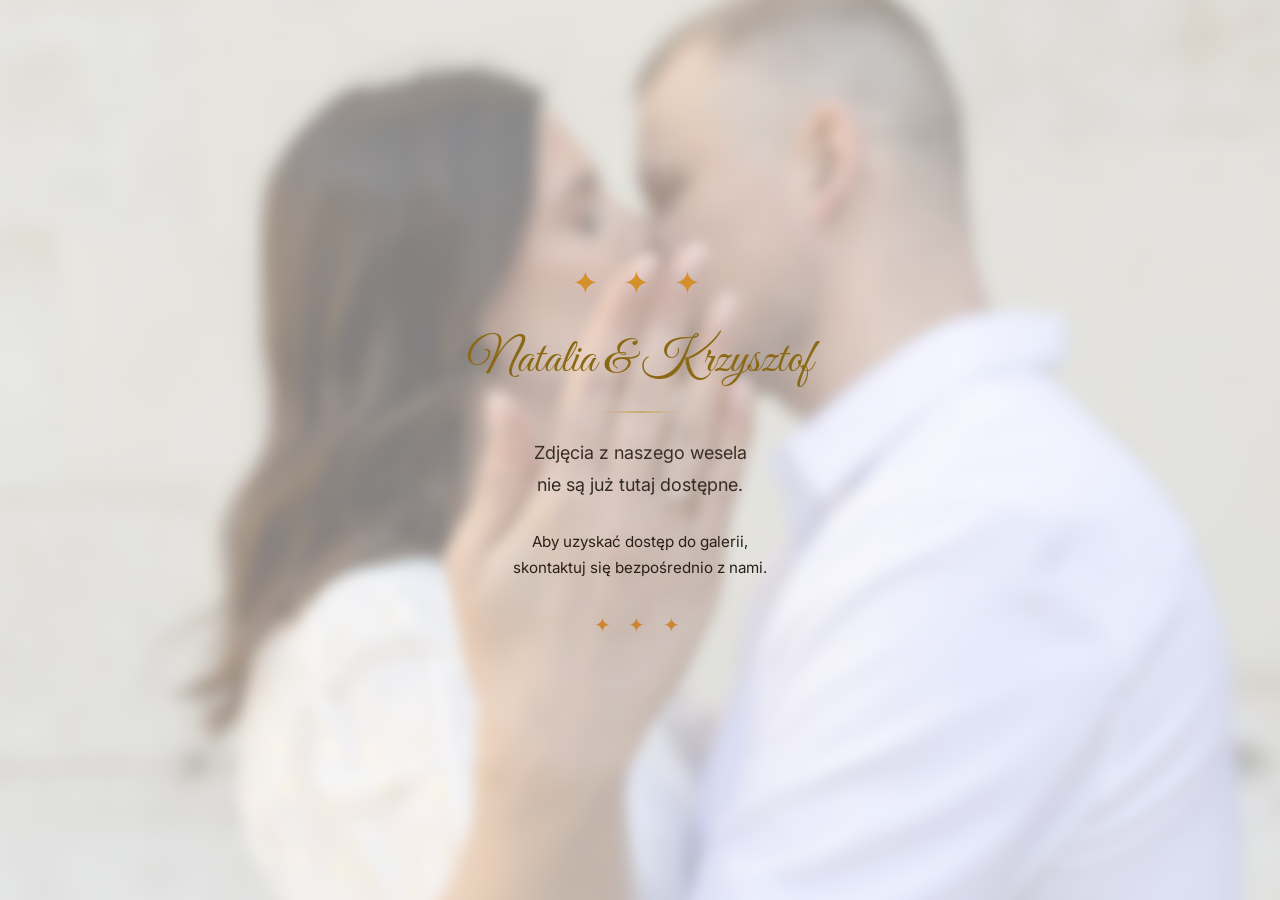
==== commit f33d0287: "Flat files test" ====
--- a/index.html
+++ b/index.html
@@ -1,17 +1,134 @@
-<!doctype html>
-<html lang="en">
-  <head>
-    <meta charset="UTF-8" />
-    <link rel="icon" type="image/x-icon" href="/assets/logo-Dms6qO0x.jpg" />
-    <meta name="viewport" content="width=device-width, initial-scale=1.0" />
-    <title>Natalia i Krzysztof</title>
-    <link rel="preconnect" href="https://fonts.googleapis.com" />
-    <link rel="preconnect" href="https://fonts.gstatic.com" crossorigin />
-    <link href="https://fonts.googleapis.com/css2?family=Inter:wght@300;400;500;600;700&family=Great+Vibes&family=Italianno&display=swap" rel="stylesheet" />
-    <script type="module" crossorigin src="/assets/index-BI_R1rMf.js"></script>
-    <link rel="stylesheet" crossorigin href="/assets/index-SdWb2pRe.css">
-  </head>
-  <body>
-    <div id="root"></div>
-  </body>
+<!DOCTYPE html>
+<html lang="pl">
+<head>
+  <meta charset="UTF-8" />
+  <meta name="viewport" content="width=device-width, initial-scale=1.0" />
+  <title>Natalia i Krzysztof</title>
+  <link rel="preconnect" href="https://fonts.googleapis.com" />
+  <link rel="preconnect" href="https://fonts.gstatic.com" crossorigin />
+  <link href="https://fonts.googleapis.com/css2?family=Great+Vibes&family=Inter:wght@300;400;500&display=swap" rel="stylesheet" />
+  <style>
+    *, *::before, *::after {
+      box-sizing: border-box;
+      margin: 0;
+      padding: 0;
+    }
+
+    html, body {
+      height: 100%;
+    }
+
+    body {
+      font-family: 'Inter', sans-serif;
+      background-color: #faf8f5;
+      color: #4a4036;
+      display: flex;
+      align-items: center;
+      justify-content: center;
+      min-height: 100vh;
+      padding: 2rem;
+    }
+
+    body::after {
+      content: '';
+      position: fixed;
+      inset: 0;
+      background-image: url('./1.jpg');
+      background-size: cover;
+      background-position: center;
+      filter: blur(6px);
+      transform: scale(1.05);
+      z-index: -1;
+    }
+
+    body::before {
+      content: '';
+      position: fixed;
+      inset: 0;
+      background: rgba(255, 255, 255, 0.5);
+      z-index: 0;
+    }
+
+    .container {
+      position: relative;
+      z-index: 1;
+      text-align: center;
+      max-width: 560px;
+      width: 100%;
+    }
+
+    .ornament {
+      font-size: 2rem;
+      color: #d58b1b;
+      letter-spacing: 0.5rem;
+      margin-bottom: 2rem;
+      opacity: 0.9;
+    }
+
+    .title {
+      font-family: 'Great Vibes', cursive;
+      font-size: clamp(2rem, 6vw, 3rem);
+      color: #8b6914;
+      line-height: 1.1;
+      margin-bottom: 0.25rem;
+    }
+
+    .divider {
+      width: 80px;
+      height: 2px;
+      background: linear-gradient(to right, transparent, #c8a96e, transparent);
+      margin: 1.5rem auto;
+    }
+
+    .message {
+      font-size: 1.125rem;
+      font-weight: 400;
+      line-height: 1.8;
+      color: #382f27;
+      margin-bottom: 0.75rem;
+    }
+
+    .message strong {
+      font-weight: 400;
+      color: #342d26;
+    }
+
+    .sub-message {
+      font-size: 0.95rem;
+      font-weight: 400;
+      color: #2a2018;
+      margin-top: 1.75rem;
+      line-height: 1.7;
+    }
+
+    .ornament-bottom {
+      font-size: 1.25rem;
+      color: #cf8025;
+      letter-spacing: 0.4rem;
+      margin-top: 2rem;
+      opacity: 0.9;
+    }
+  </style>
+</head>
+<body>
+  <div class="container">
+    <div class="ornament">✦ ✦ ✦</div>
+
+    <div class="title">Natalia &amp; Krzysztof</div>
+
+    <div class="divider"></div>
+
+    <p class="message">
+      Zdjęcia z naszego wesela<br />
+      <strong>nie są już tutaj dostępne.</strong>
+    </p>
+
+    <p class="sub-message">
+      Aby uzyskać dostęp do galerii,<br />
+      skontaktuj się bezpośrednio z nami.
+    </p>
+
+    <div class="ornament-bottom">✦ ✦ ✦</div>
+  </div>
+</body>
 </html>
